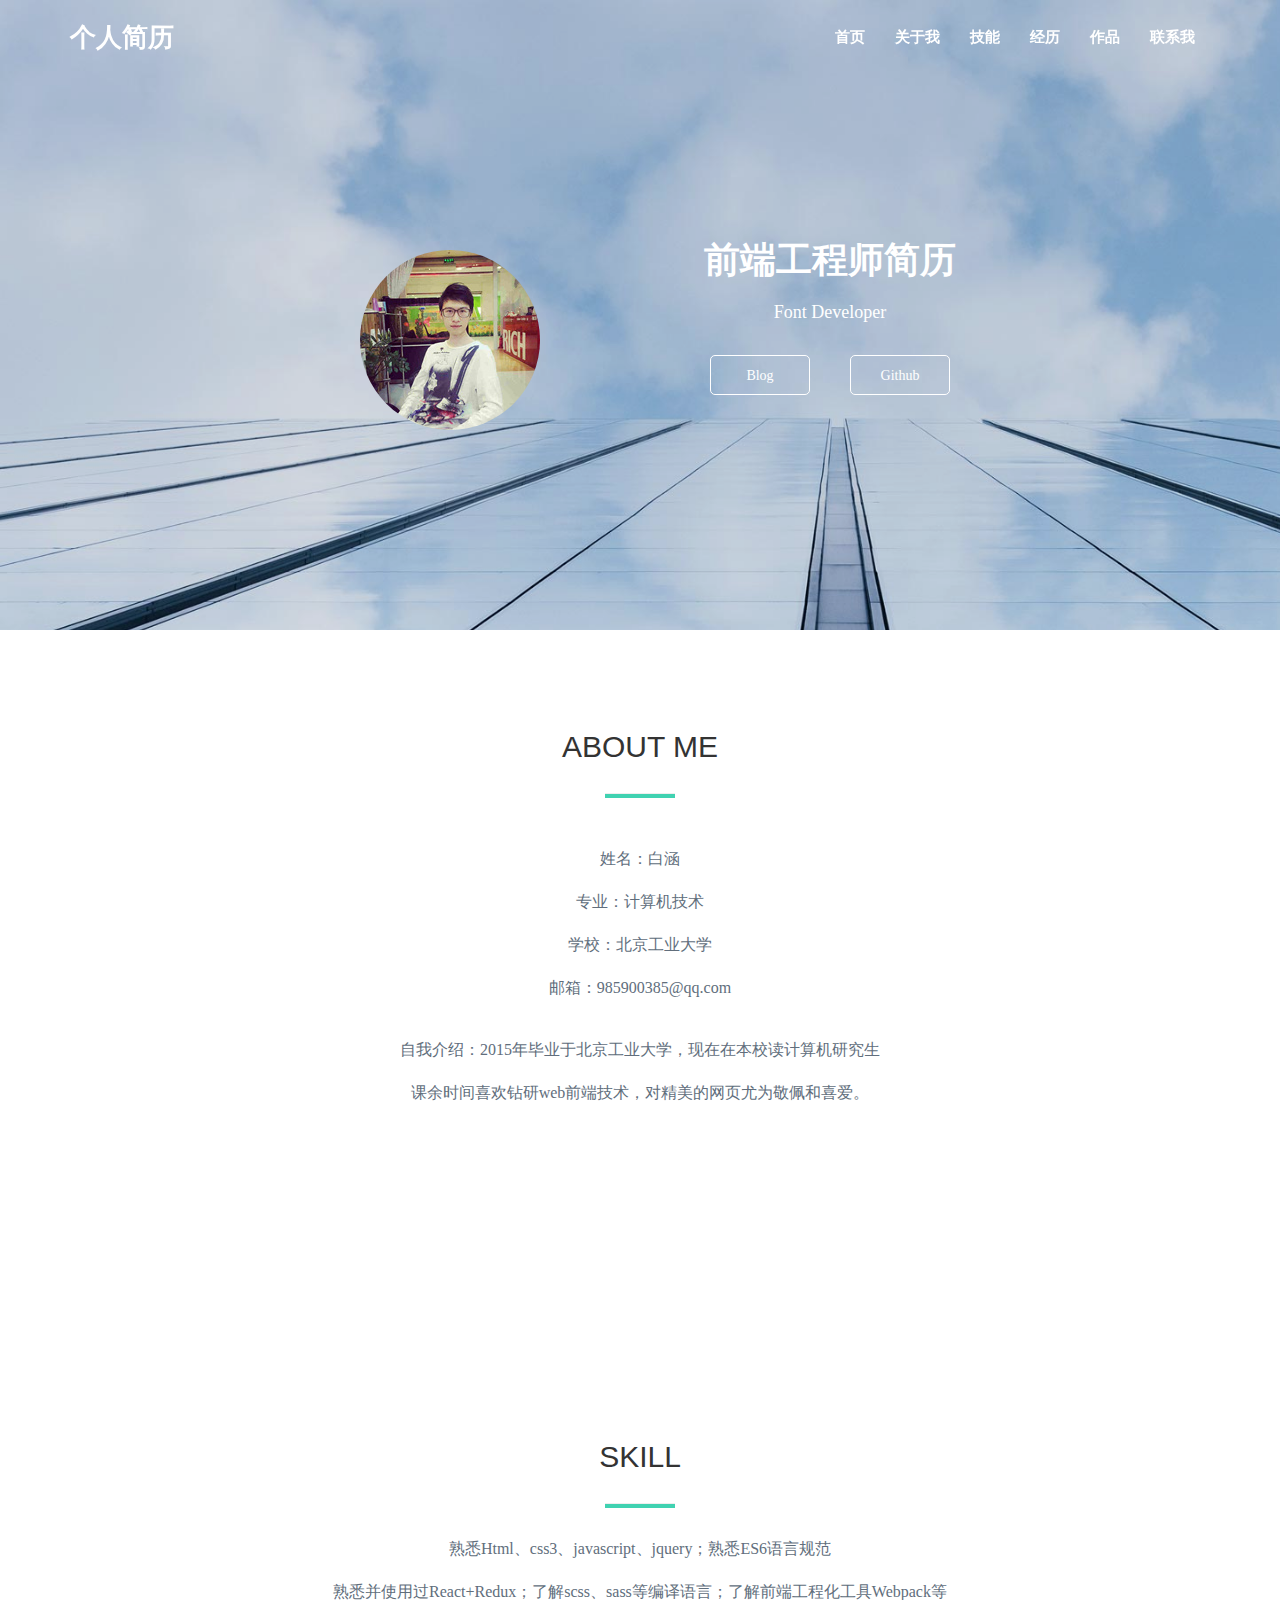
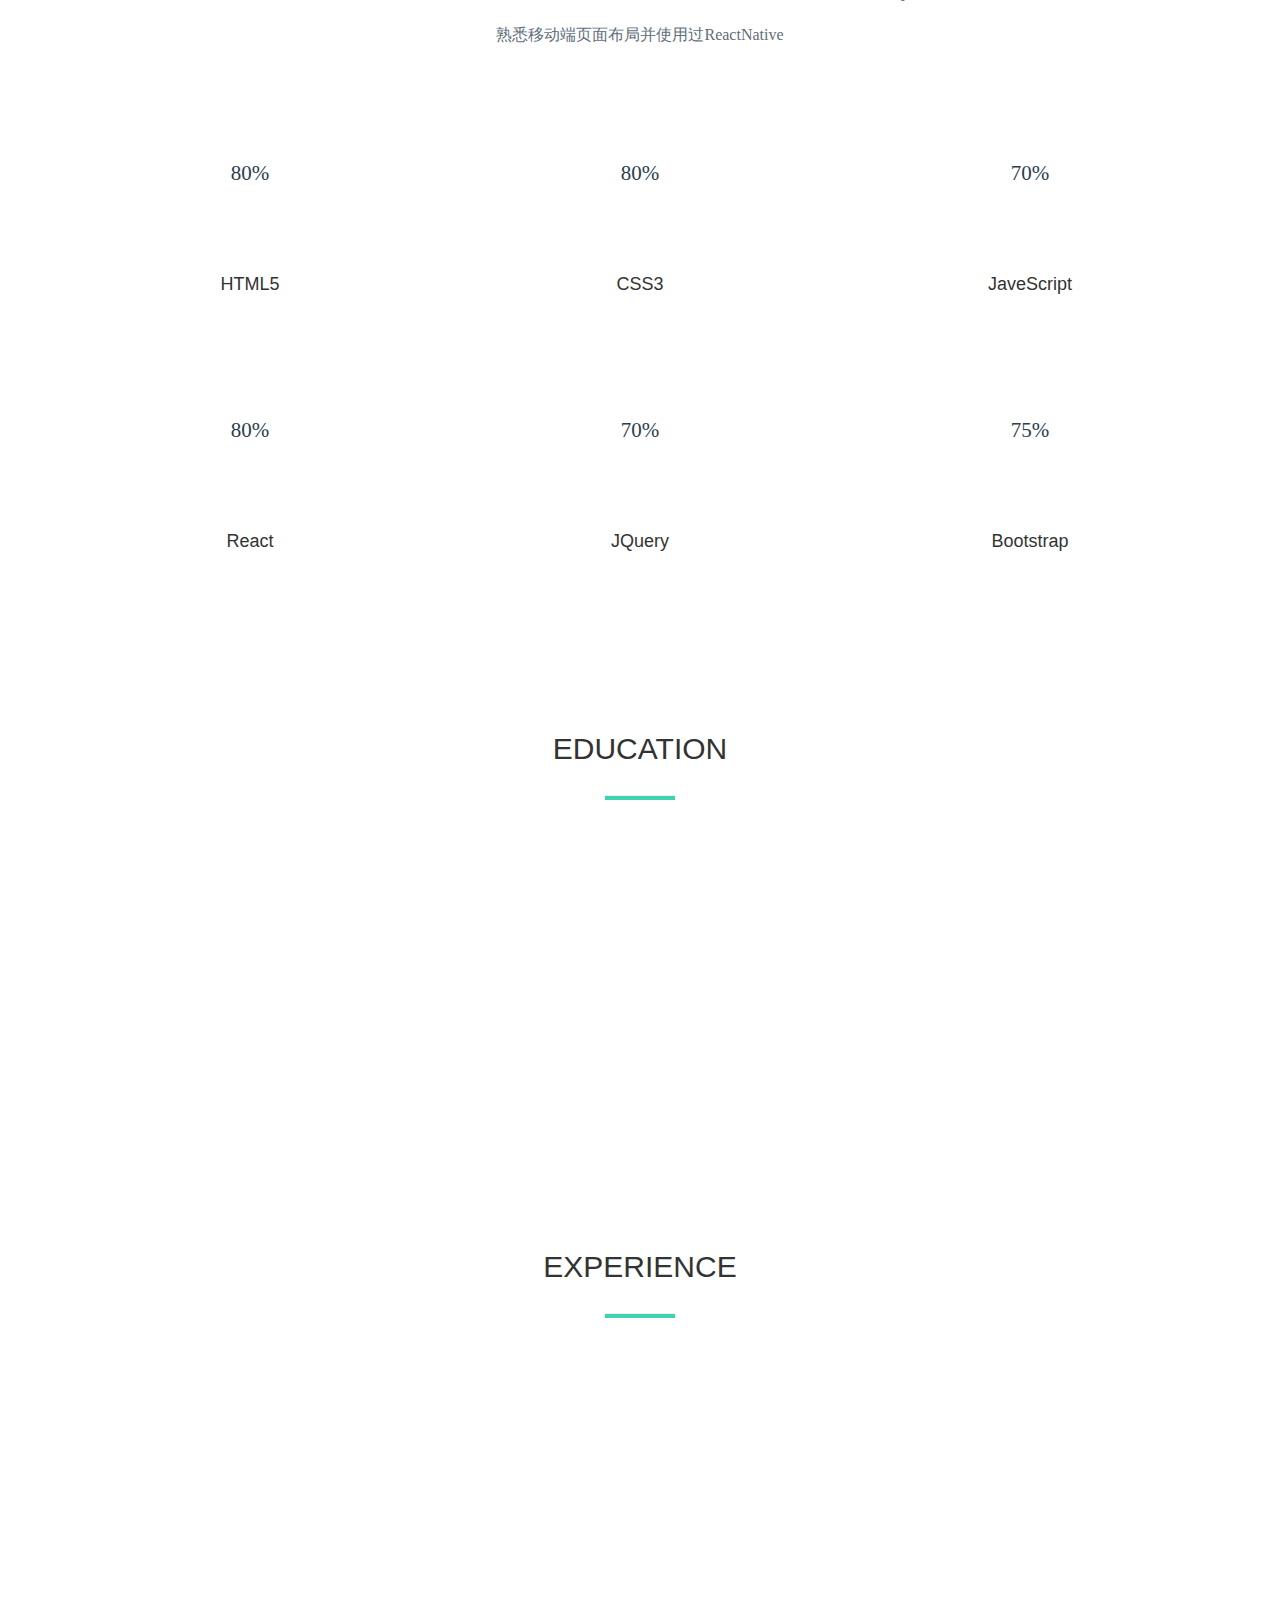
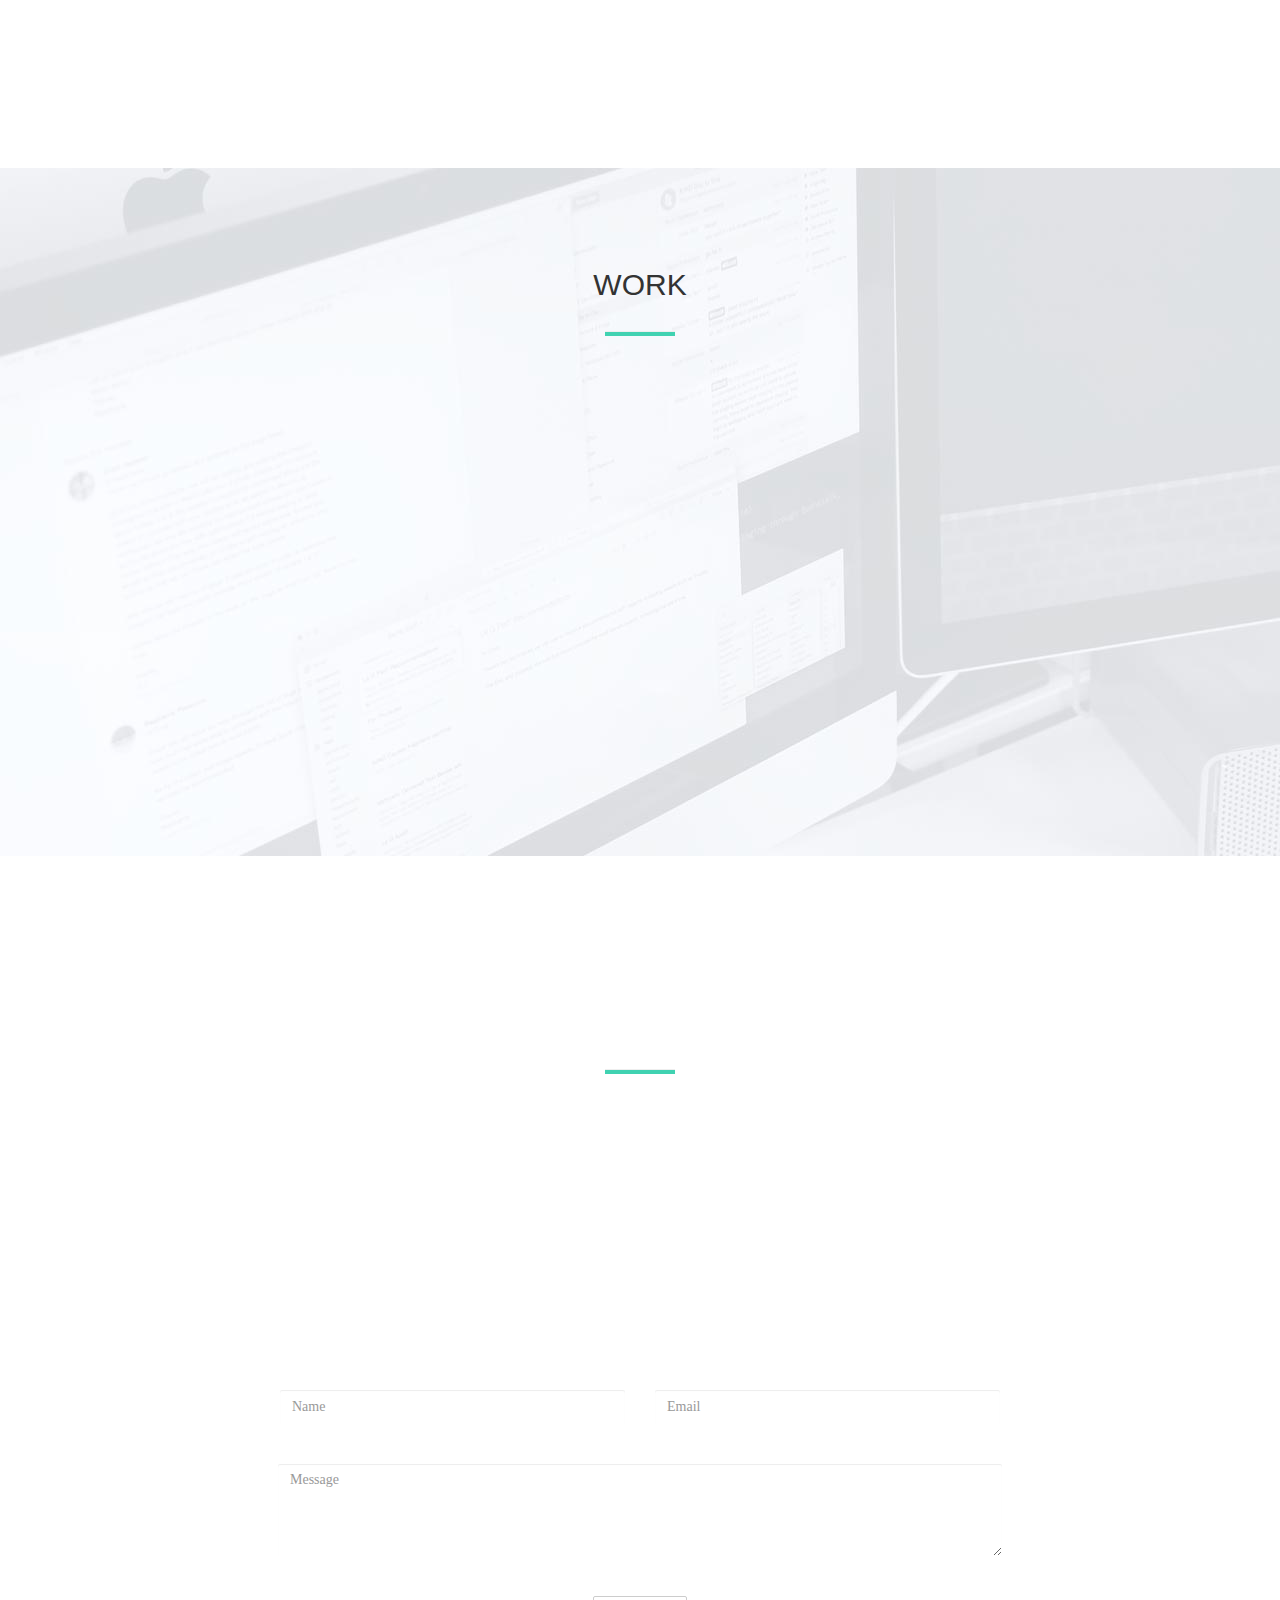
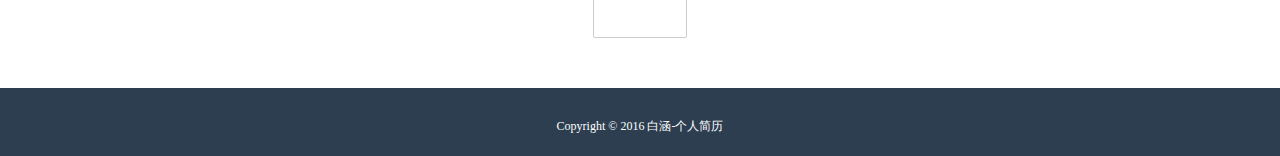
==== index.html @ 5753eff1 "init project" ====
<!DOCTYPE html>
<html>
<head lang="en">
    <meta charset="UTF-8">
    <title>白涵个人简历-web前端工程师</title>
    <meta name="keywords" content="白涵,白涵简历,web前端,web前端简历,web前端工程师,web前端招聘,,web前端工程师简历">
    <meta name="description" content="白涵的个人简历，职业定位为web前端工程师。"/>
<meta http-equiv="X-UA-COMPATIBLE" content="IE=edge">
    <meta name="viewport" content="width=device-width,initial-scale=1,user-scalable=no">
    <link rel="stylesheet" href="bootstrap-3.0.0/css/bootstrap.min.css">
    <link rel="stylesheet" type="text/css" href="css/style.css">
    <link rel="stylesheet" type="text/css" href="css/animate.css">


</head>
<body>
<!--导航-->
<nav class="navbar navbar-default navbar-fixed-top">

    <div class="container">
        <!--小屏幕导航-->
        <div class="navbar-header">
        <button class="navbar-toggle" data-toggle="collapse" data-target=".navbar-collapse">
            <span class="icon-bar"></span>
            <span class="icon-bar"></span>
            <span class="icon-bar"></span>
        </button>
        <a href="index.html" class="navbar-brand">个人简历</a>
        </div>
        <!--导航-->
        <div class="navbar-collapse collapse">
            <ul class="nav navbar-nav navbar-right">
                <li><a href="#home">首页</a> </li>
                <li><a href="#aboutme">关于我</a> </li>
                <li><a href="#skills">技能</a> </li>
                <li><a href="#edu">经历</a> </li>
                <li><a href="#work">作品</a> </li>
                <li><a href="#contact">联系我</a> </li>
            </ul>
        </div>


    </div>
</nav>

<section id="home">
    <div class="lvjing">
    <div class="container">
        <div class="row">
            <div class="col-md-2"></div>
            <div class="col-md-4 pic wow fadeInLeft "data-wow-duration='2s'>
                <img src="images/pic.jpg"  class="img-responsive" >
            </div>
            <div class="col-md-4 wow fadeIn "data-wow-delay='0.5s' data-wow-duration='2s'>
                <h1>前端工程师简历</h1>
                <p>Font Developer</p>

                 <div class="homebtn ">
                <a href="http://www.cnblogs.com/bhan" target="_blank">Blog</a>
                <a href="http://github.com/bhan614" target="_blank">Github</a>
                 </div>
            </div>
            <div class="col-md-2"></div>
        </div>
    </div>
    </div>
</section>

<section id="aboutme">
    <div class="container">
        <div class="row">
            <div class="col-md-3"></div>
            <div class="col-md-6">
                <h2 class="sectitle">ABOUT ME</h2>
                <hr class="xhx">
                <div class="aboutcontent wow fadeIn"  >
                    <p>姓名：白涵</p>
                    <p>专业：计算机技术</p>
                    <p>学校：北京工业大学</p>
                    <p>邮箱：985900385@qq.com</p>
                    <p style="padding-top: 20px">自我介绍：2015年毕业于北京工业大学，现在在本校读计算机研究生</p>
                    <p>课余时间喜欢钻研web前端技术，对精美的网页尤为敬佩和喜爱。</p>
                </div>
                <div class="wow zoomIn" data-wow-delay="1s">
                    <button type="button" class="btn btn-default btn-xs " >
                        <p><span class="glyphicon glyphicon-save"></span>Download Resume</p>
                    </button>
                </div>

            </div>
            <div class="col-md-3"></div>
        </div>
    </div>
</section>

<section id="skills">
    <div class="container">
        <div class="row">
            <h2 class="sectitle">SKILL</h2>
            <hr class="xhx">
            <p>熟悉Html、css3、javascript、jquery；熟悉ES6语言规范</p>
            <p>熟悉并使用过React+Redux；了解scss、sass等编译语言；了解前端工程化工具Webpack等</p>
            <p>熟悉移动端页面布局并使用过ReactNative</p>

            <div class="col-md-4 col-sm-6 skill"> <span class="chart" data-percent="80"> <span class="percent">80%</span> </span>
                <h4>HTML5</h4>
            </div>
            <div class="col-md-4 col-sm-6 skill"> <span class="chart" data-percent="80"> <span class="percent">80%</span> </span>
                <h4>CSS3</h4>
            </div>
            <div class="col-md-4 col-sm-6 skill"> <span class="chart" data-percent="70"> <span class="percent">70%</span> </span>
                <h4>JaveScript</h4>
            </div>
            <div class="col-md-4 col-sm-6 skill"> <span class="chart" data-percent="80"> <span class="percent">80%</span> </span>
                <h4>React</h4>
            </div>
            <div class="col-md-4 col-sm-6 skill"> <span class="chart" data-percent="70"> <span class="percent">70%</span> </span>
                <h4>JQuery</h4>
            </div>
            <div class="col-md-4 col-sm-6 skill"> <span class="chart" data-percent="75"> <span class="percent">75%</span> </span>
                <h4>Bootstrap</h4>
            </div>

        </div>
    </div>
</section>


<section id="edu">
<div class="container">
<div class="row">
<div>
    <h2 class="sectitle">EDUCATION</h2>
    <hr class="xhx">
    <div >
            <div class="col-md-3 col-sm-3 col-xs-3"></div>
            <div class="timeline-image col-md-3 col-sm-4 col-xs-3 wow bounceInLeft">
                <h4>2011 <br>
                    - <br>
                    2015 </h4>
            </div>
            <div class="col-md-4 col-sm-2 col-xs-1"></div>
            <div class="timeline-panel col-md-2 col-sm-3 col-xs-5 wow bounceInRight">
                <div class="timeline-heading">
                    <h3>北京工业大学</h3>
                    <h4 class="subheading">电子信息工程</h4>
                </div>
                <div class="timeline-body">
                    <p>本科</p>
                </div>
            </div>
    </div>

    <div >
        <div class="col-md-3 col-sm-3 col-xs-3"></div>
        <div class="timeline-image col-md-3 col-sm-4 col-xs-3 wow bounceInLeft">
            <h4>2015 <br>
                - <br>
                至今 </h4>
        </div>
        <div class="col-md-4 col-sm-2 col-xs-1"></div>
        <div class="timeline-panel col-md-2 col-sm-3 col-xs-5 wow bounceInRight">
            <div class="timeline-heading">
                <h3>北京工业大学</h3>
                <h4 class="subheading">计算机技术</h4>
            </div>
            <div class="timeline-body">
                <p>硕士</p>
            </div>
        </div>
    </div>

</div>
</div>
    <div class="row">
        <h2 class="sectitle">EXPERIENCE</h2>
        <hr class="xhx">
        <div >
            <div class="col-md-3 col-sm-3 col-xs-3"></div>
            <div class="timeline-image col-md-3 col-sm-4 col-xs-3 wow bounceInLeft">
                <h4>2015.6 <br>
                    - <br>
                    2015.9 </h4>
            </div>
            <div class="col-md-3 col-sm-1 col-xs-1"></div>
            <div class="timeline-panel col-md-4 col-sm-5 col-xs-5 wow bounceInRight">
                <div class="timeline-heading">
                    <h3>去哪儿网</h3>
                    <h4 class="subheading">运营部</h4>
                </div>
                <div class="timeline-body">
                    <p>负责和客户沟通需求，搭建并运营广告位</p>
                </div>
            </div>
        </div>
        <div >
            <div class="col-md-3 col-sm-3 col-xs-3"></div>
            <div class="timeline-image col-md-3 col-sm-4 col-xs-3 wow bounceInLeft">
                <h4>2016.5 <br>
                    - <br>
                    2017.3 </h4>
            </div>
            <div class="col-md-3 col-sm-1 col-xs-1"></div>
            <div class="timeline-panel col-md-4 col-sm-5 col-xs-5 wow bounceInRight">
                <div class="timeline-heading">
                    <h3>北京昆仑医云有限公司</h3>
                    <h4 class="subheading">技术</h4>
                </div>
                <div class="timeline-body">
                    <p>就职期间使用React+Redux+Webpack参与公司多个产品的开发工作</p>
                </div>
            </div>
        </div>
    </div>

</div>
</section>

<section id="work">
    <div class="row">
        <h2 class="sectitle">WORK</h2>
        <hr class="xhx">
       <div class="items">
           <div class="col-xs-0 col-sm-0 col-md-3 col-lg-3  item"></div>
           <div class="col-xs-4 col-sm-4 col-md-2 col-lg-2 wow bounceInLeft">
               <div class="item">
                   <img src="images/work-tx.png" class="img-responsive">
                   <a href="txke/txke.html" target="_blank">
                   <div class="hover-item">
                       <h4>仿腾讯课堂</h4>
                       <i class="glyphicon glyphicon-search"></i>
                   </div>
                   </a>
               </div>
           </div>
           <div class="col-xs-4 col-sm-4 col-md-2 col-lg-2 wow bounceInLeft">
               <div class="item">
               <img src="images/work-jd.png" class="img-responsive">
                   <a target="_blank" href="jd/jd.html">
               <div class="hover-item">
                   <h4>仿京东首页</h4>
                   <i class="glyphicon glyphicon-search"></i>
               </div>
                   </a>
               </div>
           </div>
           <div class="col-xs-4 col-sm-4 col-md-2 col-lg-2 wow bounceInRight">
               <div class="item">
                   <img src="images/work-curacloud.png" class="img-responsive">
                   <a href="http://data.curacloudplatform.com" target="_blank">
                   <div class="hover-item">
                       <h4>云平台系统</h4>
                       <i class="glyphicon glyphicon-search"></i>
                   </div>
                   </a>
               </div>
           </div>
           <div class="col-xs-0 col-sm-0 col-md-3 col-lg-3 item"></div>
       </div>
        <div class="items">
            <div class="col-xs-0 col-sm-0 col-md-3 col-lg-3 item"></div>
            <div class="col-xs-4 col-sm-4 col-md-2 col-lg-2 wow bounceInUp">
                <div class="item">
                    <img src="images/work-163.jpg"  class="img-responsive">
                    <a href="163/163.html" target="_blank">
                    <div class="hover-item">
                        <h4>仿网易邮箱首页</h4>
                        <i class="glyphicon glyphicon-search"></i>
                    </div>
                    </a>
                </div>
            </div>
            <div class="col-xs-4 col-sm-4 col-md-2 col-lg-2 wow bounceInRight ">
                <div class="item">
                   <img src="images/work-bd.jpg"   class="img-responsive">
                    <a href="baidu/baidu.html" target="_blank">
                    <div class="hover-item">
                        <h4>仿百度提示框搜索</h4>
                        <i class="glyphicon glyphicon-search"></i>
                    </div>
                    </a>
                </div>
            </div>
            <div class="col-xs-4 col-sm-4 col-md-2 col-lg-2 wow bounceInUp">
                <div class="item">
                    <img src="images/work-xc.jpg"  class="img-responsive">
                    <a href="xiecheng/xiecheng.html" target="_blank">
                    <div class="hover-item">
                        <h4>仿携程网移动端</h4>
                        <i class="glyphicon glyphicon-search"></i>
                    </div>
                    </a>
                </div>
            </div>
            <div class="col-xs-0 col-sm-0 col-md-3 col-lg-3 item"></div>
        </div>
    </div>

</section>

<section id="contact">
    <div class="container">
        <div class="row">
            <div class="col-md-8 col-md-offset-2">
            <h2 class="sectitle">CONTACT ME</h2>
            <hr class="xhx">
          <h4>灵感 代码 梦想 未来</h4>

            <div class="col-md-4">
               <i class="glyphicon glyphicon-map-marker"></i>
                <p>北京</p>
            </div>
            <div class="col-md-4">
                <i class="glyphicon glyphicon-envelope"></i>
                <p>985900385@qq.com</p>
            </div>
            <div class="col-md-4">
                <i class="glyphicon glyphicon-earphone"></i>
                <p>13520985961</p>
            </div>

        </div>

       <div class="col-md-8 col-md-offset-2 ">
           <h3>leave a message</h3>
        <div class="col-md-6">
            <input type="text" id="name" placeholder="Name" class="form-control">
        </div>
        <div class="col-md-6">
            <input type="email" id="email" placeholder="Email" class="form-control">
        </div>


        <div class="textarea">
            <textarea id="msg" placeholder="Message" class="form-control" rows="4"></textarea>
        </div>
           <button type="submit" class="btn btn-default">Send Message</button>

       </div>
        </div>
    </div>
</section>
<div id="footer">
    <div class="container">
        <div class="fnav">
            <p>Copyright &copy; 2016 白涵-个人简历</p>
        </div>
    </div>
</div>

<script src="js/jquery-1.8.3.min.js"></script>
<script src="bootstrap-3.0.0/js/bootstrap.min.js"></script>
<script src="js/script.js"></script>
<script src="js/jquery.singlePageNav.min.js"></script>
<script src="js/wow.min.js"></script>
<script src="js/easypiechart.js"></script>
</body>
</html>
---- css/style.css ----
body{font-family:"Microsoft YaHei",simhei;text-decoration: none}
body,h1,h2,h3,h4,h5,h6,dl,dt,dd,ul,ol,li,th,td,p,blockquote,pre,form,fieldset,legend,input,button,textarea,hr{margin:0;padding:0}

.clear {clear: both;}

section{overflow: hidden}
.navbar-default{background-color:rgba(248, 248, 248, 0); border-color: rgba(231, 231, 231, 0);transition: all 0.8s;padding: 10px}
.navbar-default .navbar-brand{font-size: 26px;font-weight: bold; color: #fff;height: 50px;line-height: 25px}
.navbar-default .navbar-nav>li>a{font-size: 15px;font-weight: bold;color: #fff;height: 50px;line-height: 25px}
.navbar-default .navbar-nav>li>a:hover{color: #474747  }
.navbar-toggle{margin-top: 17px;border-radius: 5px}
.navbar-toggle:hover{border-color: #58becf;background-color:#58becf}
.navbar-default .navbar-toggle .icon-bar{background-color: #4e9dae  }
.on {  background-color: #58becf !important;  padding: 0 !important;  }


#home{background: url("../images/banner.jpg")no-repeat;height:auto;background-size: cover;color: #fff;text-align: center;width: 100%;background-attachment: fixed;position: relative}
.lvjing{width: 100%;height: 100%;background:rgba(0,0,0,0.1);padding: 100px 0}
#home .row{margin: 140px auto 100px auto}
#home img{border-radius: 50%;margin: 10px auto auto}
#home h1{font-weight: bold}
#home p{margin-top: 20px;font-size: 18px}
#home .homebtn{margin: 0 auto;height: 100px;width: 300px}
#home a{display: block;float:left;width: 100px;height: 40px;border: 1px solid #fff;text-decoration: none;color: #fff;margin: 30px 10px 0 30px;line-height: 40px;border-radius: 5px;transition: all 0.3s}
#home a:hover{background-color: #40d2b1}

#aboutme{text-align: center;width: 100%;background: -moz-linear-gradient(top, #ffffff 0%, #f4f5f6 49%, #ffffff 100%);padding-bottom:100px}
.xhx{width: 70px;height: 4px;background: #40d2b1;margin: 30px auto}
#aboutme .aboutcontent{margin-top: 50px}
#aboutme .aboutcontent p{font-size: 16px;margin-top: 20px; color: #616e7c }
#aboutme button{border: 1px solid #616e7c;margin-top: 40px;border-radius: 5px;transition: all 0.3s;}
#aboutme button:hover{background-color: #40d2b1}
#aboutme button p{font-size: 14px;font-family: Arial;padding: 10px 0}
#aboutme button p span{margin-right: 8px}

#edu{background:#fff;width: 100%;background-size: cover;padding-bottom:100px;background-attachment: fixed;text-align: center}
#edu .timeline-image{ width: 100px;  height: 100px;   border: 1px solid #eee;  border-radius: 100%;  text-align: center;  background: #40d2b1;margin-top: 50px}
#edu .timeline-image h4 {  margin-top: 25px;  font-size: 16px; color: #fff }
#edu .timeline-panel{text-align: left;margin-top: 60px;height: 100px}
.timeline-heading h3{font-size: 18px;font-weight: bold;color: #616e7c; }
.subheading{font-size: 15px;color: #616e7c;font-weight: bold;margin: 12px auto}
.timeline-body p{font-size: 16px;color: #2e977f  }
.sectitle{margin-top: 100px}

#work{text-align: center;width: 100%;background: url("../images/services-bg.jpg")no-repeat;padding-bottom:130px;}
.item{transition: all 0.5s ease-out;overflow: hidden;position: relative;height: 150px;margin-bottom: 30px;}
.item img{width: 100%;height: 100%}
.item:hover{-webkit-transform: scale(1.2);  -moz-transform: scale(1.2);  -ms-transform: scale(1.2);  -o-transform: scale(1.2);  transform: scale(1.2);  }
.hover-item{background: rgba(0, 0, 0, 0.66);width: 100%;height: 100%;position: absolute; text-align: center;margin: 0 auto;left: 0;top: 0;opacity: 0;transition: all 0.5s;color: white}
.hover-item:hover{opacity: 1}
.hover-item>h4{opacity: 0;-webkit-transform: translateY(100%); transform: translateY(100%);  transition: all 0.5s;padding-top:  20%}
.hover-item>i{opacity: 0;-webkit-transform: translateY(0); transform: translateY(0);  transition: all 0.5s;}

#skills{background: url("../images/skills-bg.jpg")no-repeat;width: 100%;background-size: cover;background-attachment: fixed;text-align: center;padding: 50px}
#skills p{font-size: 16px;margin: 20px auto; color: #616e7c}
.chart { position: relative;  display: inline-block;  width: 152px;  height: 152px;  margin-bottom: 26px;  text-align: center;  }
.chart canvas {  position: absolute;  top: 0;  left: 0;  }
.percent {  display: inline-block;  font-size: 21px;  color:#2C3E50;  line-height: 152px;  z-index: 2;  }
#skills .skill {  margin: 30px 0;  text-align: center;  padding: 0px;  }

#contact{background: url("../images/contact-bg.jpg")no-repeat;width: 100%;background-size: cover;background-attachment: fixed;text-align: center;padding: 50px;color: white}
#contact h3{margin: 50px 0}
#contact h4{margin: 50px 0}
#contact i{margin-bottom: 20px;font-size:30px}
.form-control{margin-bottom: 40px;background-color: rgba(255,255,255,0.8);border-radius: 2px;border: 0;width: 100%;  font-size: 14px;}
.textarea{padding: 0 13px}
#contact button{padding: 10px 6px;border-radius: 2px;color: white;background-color: rgba(255,255,255,0)}
#contact button:hover{color:#40d2b1;border:1px solid #40d2b1 }

#footer{background-color:#2c3e50;;padding: 20px 0;text-align: center;color: white}
#footer p {  font-size: 12px;  margin-top: 10px;  }
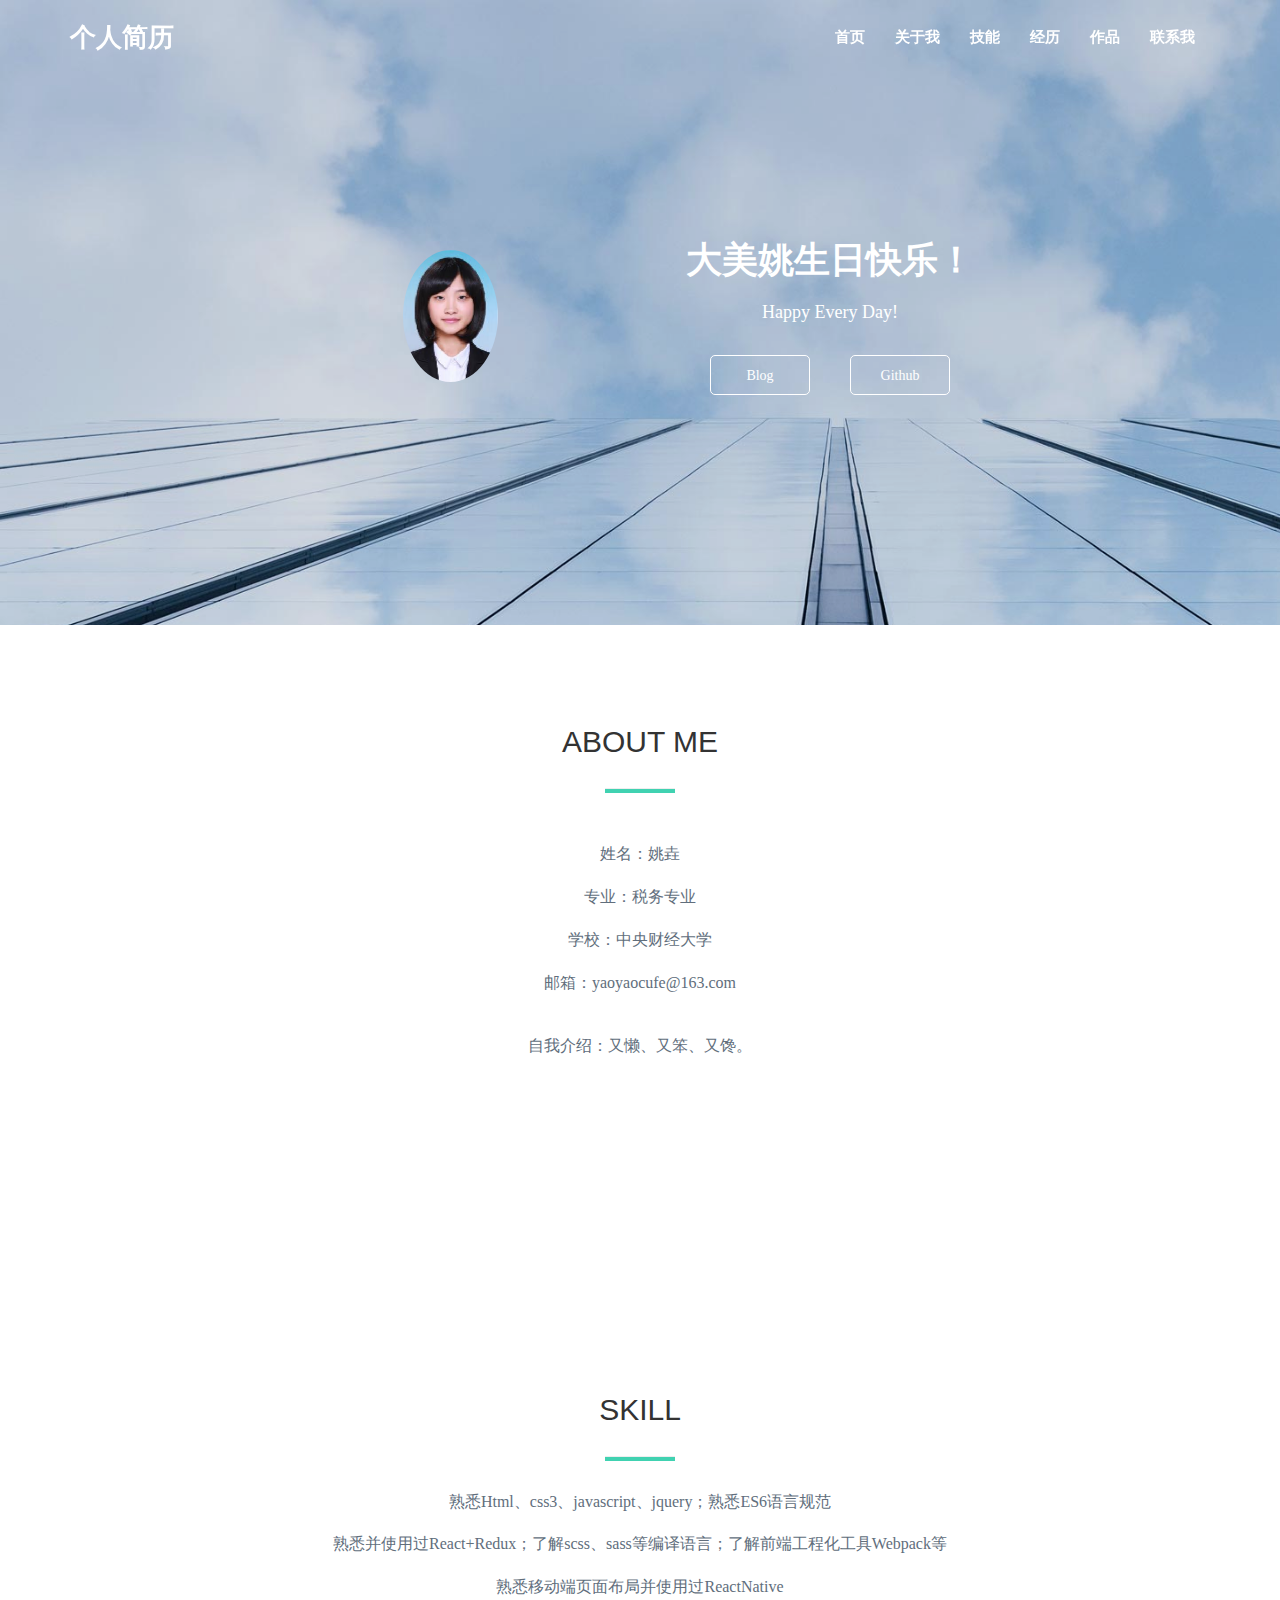
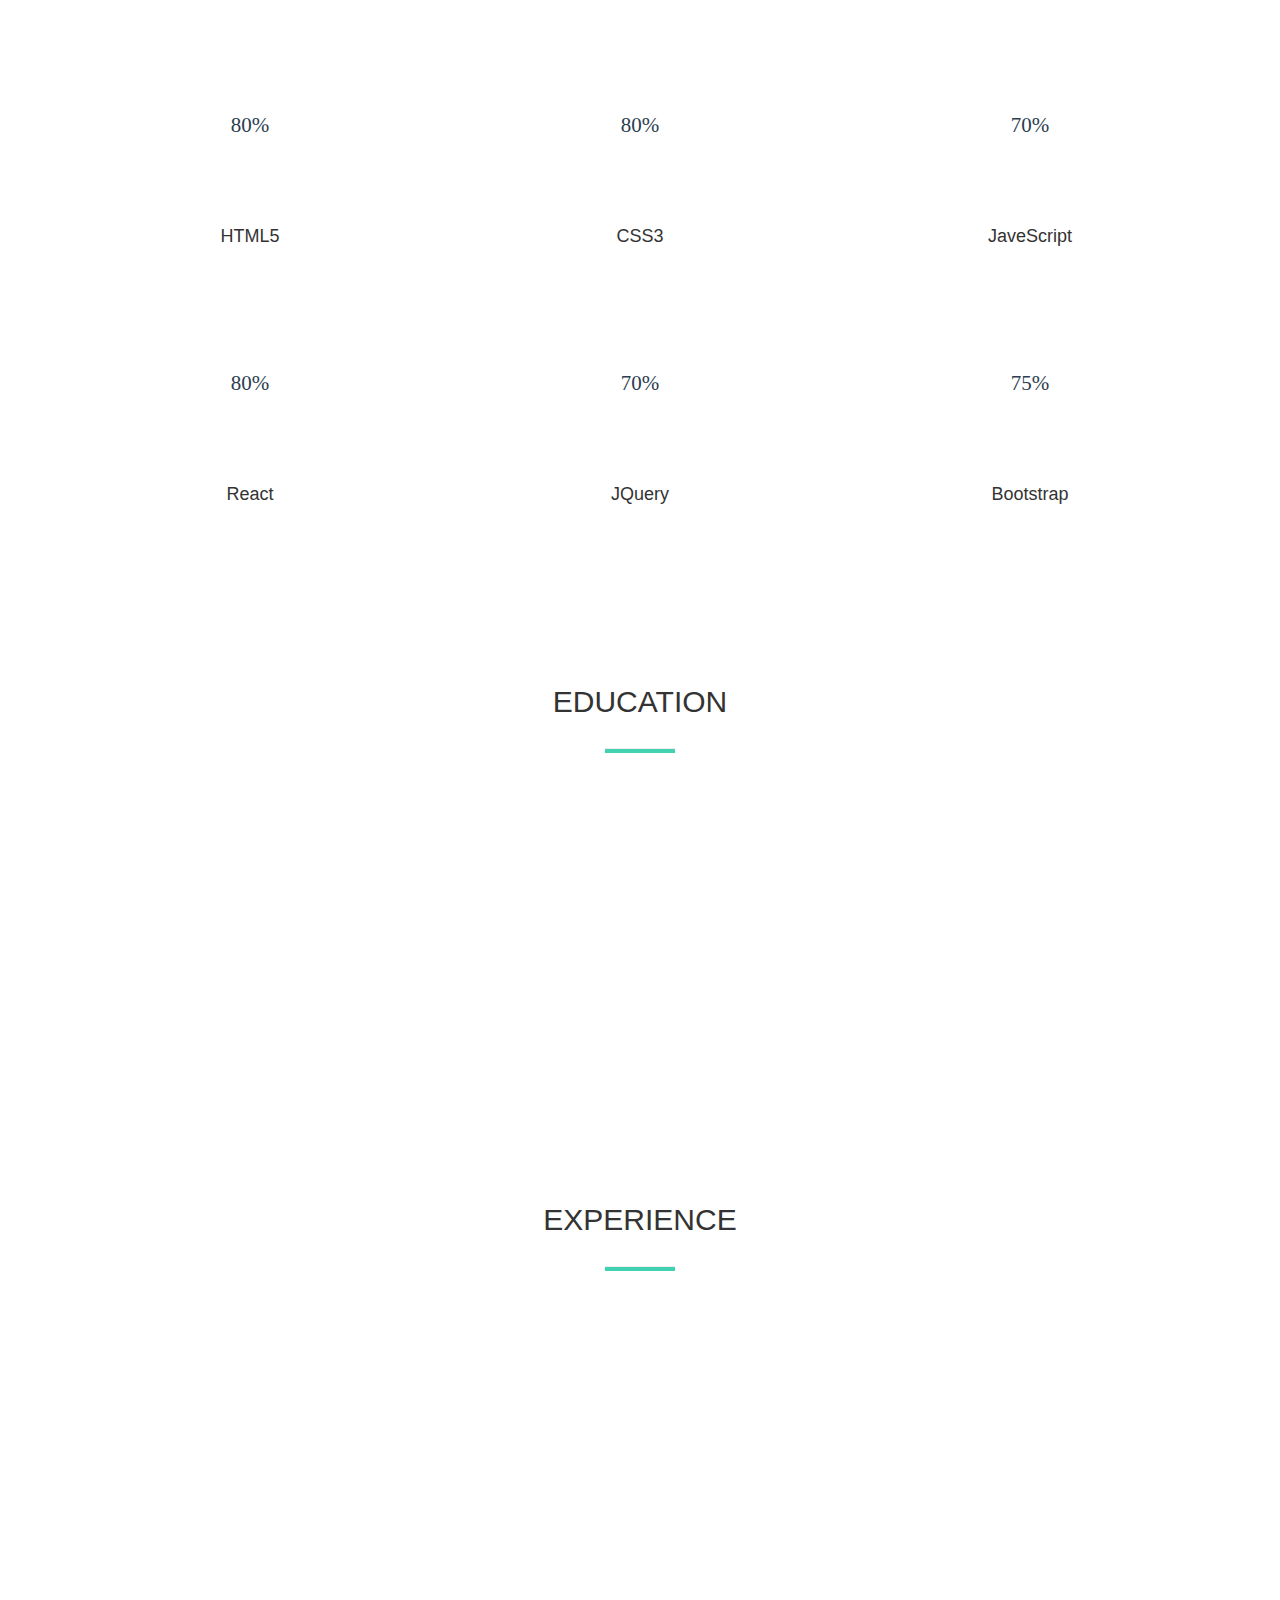
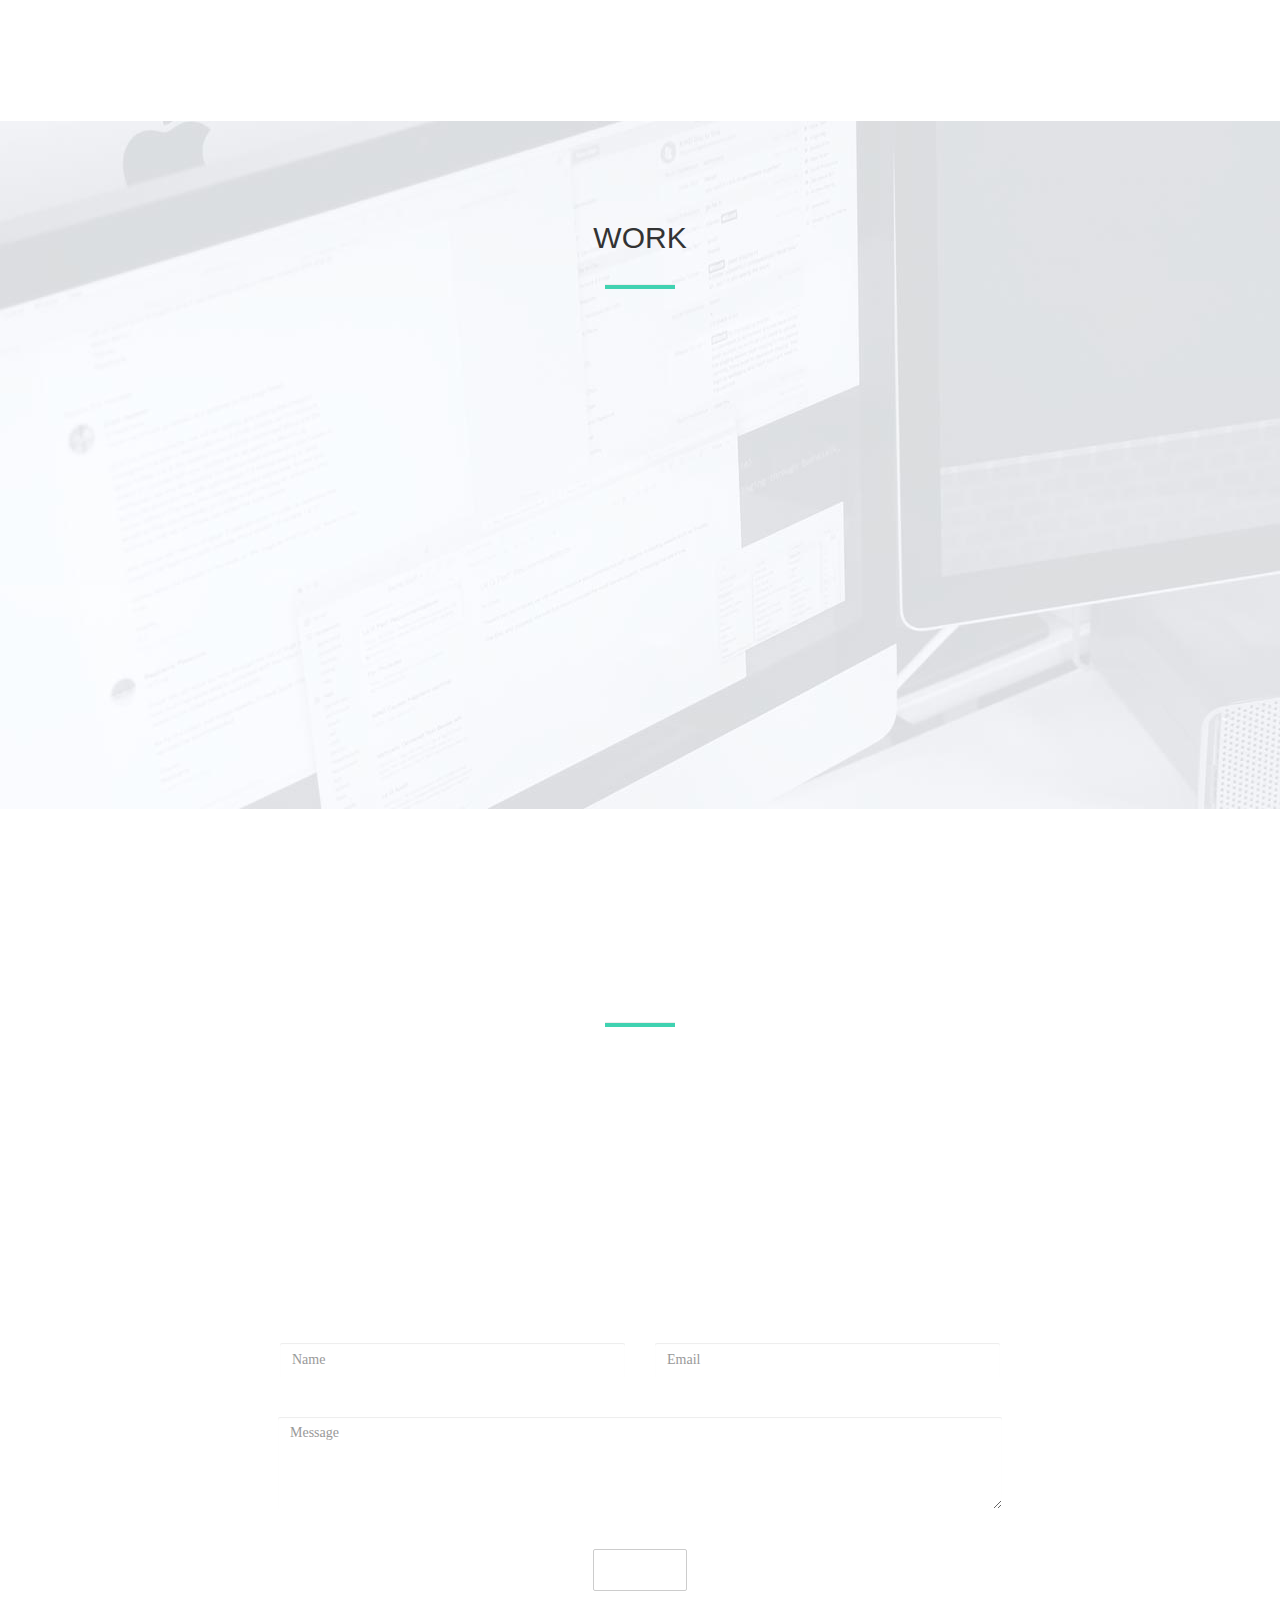
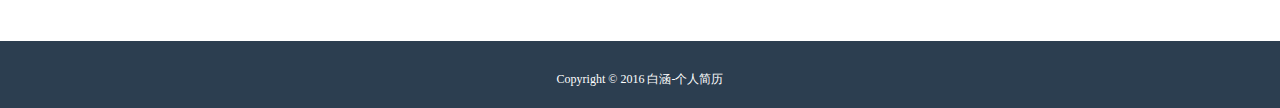
==== commit 7e28e716: "update" ====
--- a/index.html
+++ b/index.html
@@ -2,7 +2,7 @@
 <html>
 <head lang="en">
     <meta charset="UTF-8">
-    <title>白涵个人简历-web前端工程师</title>
+    <title>姚垚个人简历-产品经理</title>
     <meta name="keywords" content="白涵,白涵简历,web前端,web前端简历,web前端工程师,web前端招聘,,web前端工程师简历">
     <meta name="description" content="白涵的个人简历，职业定位为web前端工程师。"/>
 <meta http-equiv="X-UA-COMPATIBLE" content="IE=edge">
@@ -49,11 +49,11 @@
         <div class="row">
             <div class="col-md-2"></div>
             <div class="col-md-4 pic wow fadeInLeft "data-wow-duration='2s'>
-                <img src="images/pic.jpg"  class="img-responsive" >
+                <img src="images/yaoyao.png"  class="img-responsive" >
             </div>
             <div class="col-md-4 wow fadeIn "data-wow-delay='0.5s' data-wow-duration='2s'>
-                <h1>前端工程师简历</h1>
-                <p>Font Developer</p>
+                <h1>大美姚生日快乐！</h1>
+                <p>Happy Every Day!</p>
 
                  <div class="homebtn ">
                 <a href="http://www.cnblogs.com/bhan" target="_blank">Blog</a>
@@ -74,12 +74,11 @@
                 <h2 class="sectitle">ABOUT ME</h2>
                 <hr class="xhx">
                 <div class="aboutcontent wow fadeIn"  >
-                    <p>姓名：白涵</p>
-                    <p>专业：计算机技术</p>
-                    <p>学校：北京工业大学</p>
-                    <p>邮箱：985900385@qq.com</p>
-                    <p style="padding-top: 20px">自我介绍：2015年毕业于北京工业大学，现在在本校读计算机研究生</p>
-                    <p>课余时间喜欢钻研web前端技术，对精美的网页尤为敬佩和喜爱。</p>
+                    <p>姓名：姚垚</p>
+                    <p>专业：税务专业</p>
+                    <p>学校：中央财经大学</p>
+                    <p>邮箱：yaoyaocufe@163.com</p>
+                    <p style="padding-top: 20px">自我介绍：又懒、又笨、又馋。</p>
                 </div>
                 <div class="wow zoomIn" data-wow-delay="1s">
                     <button type="button" class="btn btn-default btn-xs " >
